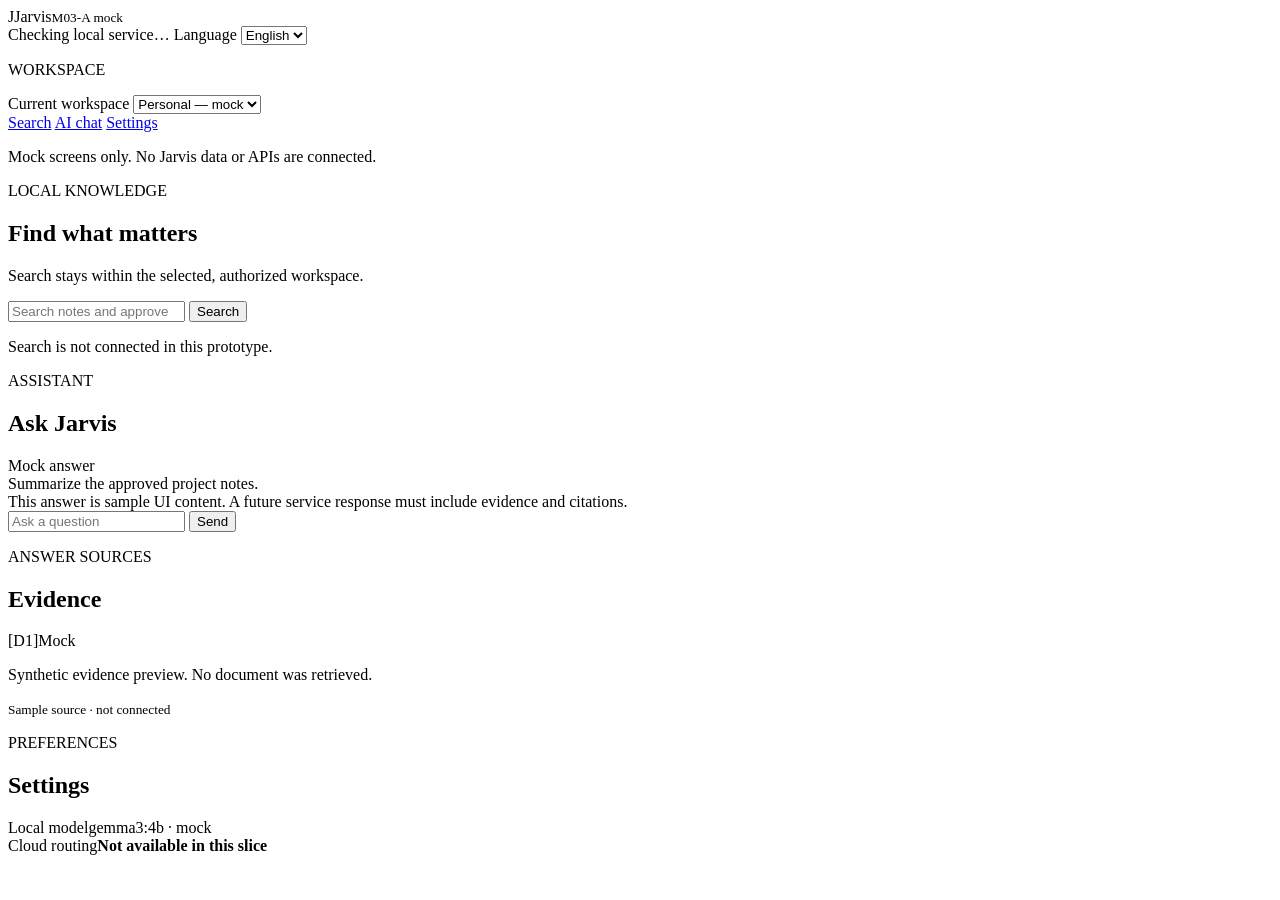
==== prototypes/m03_a/index.html @ 7a59f7ce "Add M03-A desktop foundation spike and acceptance plan" ====
<!doctype html>
<html lang="en" dir="ltr">
<head>
  <meta charset="utf-8">
  <meta name="viewport" content="width=device-width, initial-scale=1">
  <title>Jarvis — M03-A mock prototype</title>
  <link rel="stylesheet" href="/app.css">
  <script src="/app.js" defer></script>
</head>
<body>
  <header class="topbar">
    <div class="brand"><span class="brand-mark">J</span><span>Jarvis</span><small>M03-A mock</small></div>
    <div class="top-actions">
      <span id="health" class="health" role="status" data-en="Checking local service…" data-ar="جارٍ فحص الخدمة المحلية…">Checking local service…</span>
      <label class="language-label" for="language" data-en="Language" data-ar="اللغة">Language</label>
      <select id="language" aria-label="Language">
        <option value="en">English</option>
        <option value="ar">العربية</option>
      </select>
    </div>
  </header>

  <main class="layout">
    <aside class="sidebar">
      <p class="eyebrow" data-en="WORKSPACE" data-ar="مساحة العمل">WORKSPACE</p>
      <label for="workspace" data-en="Current workspace" data-ar="مساحة العمل الحالية">Current workspace</label>
      <select id="workspace">
        <option data-en="Personal — mock" data-ar="شخصي — تجريبي">Personal — mock</option>
        <option data-en="Project — mock" data-ar="مشروع — تجريبي">Project — mock</option>
      </select>
      <nav aria-label="Main navigation">
        <a class="selected" href="#search" data-en="Search" data-ar="بحث">Search</a>
        <a href="#chat" data-en="AI chat" data-ar="محادثة ذكية">AI chat</a>
        <a href="#settings" data-en="Settings" data-ar="الإعدادات">Settings</a>
      </nav>
      <p class="mock-note" data-en="Mock screens only. No Jarvis data or APIs are connected." data-ar="واجهات تجريبية فقط. لا توجد بيانات أو واجهات Jarvis متصلة.">Mock screens only. No Jarvis data or APIs are connected.</p>
    </aside>

    <div class="content">
      <section id="search" class="panel hero">
        <p class="eyebrow" data-en="LOCAL KNOWLEDGE" data-ar="المعرفة المحلية">LOCAL KNOWLEDGE</p>
        <h1 data-en="Find what matters" data-ar="اعثر على ما يهمك">Find what matters</h1>
        <p class="muted" data-en="Search stays within the selected, authorized workspace." data-ar="يبقى البحث ضمن مساحة العمل المحددة والمصرح بها.">Search stays within the selected, authorized workspace.</p>
        <form id="search-form" class="search-row">
          <input id="search-query" type="search" autocomplete="off" data-en-placeholder="Search notes and approved sources" data-ar-placeholder="ابحث في الملاحظات والمصادر المعتمدة" placeholder="Search notes and approved sources">
          <button type="submit" data-en="Search" data-ar="بحث">Search</button>
        </form>
        <p id="mock-message" class="mock-message" aria-live="polite" data-en="Search is not connected in this prototype." data-ar="البحث غير متصل في هذا النموذج التجريبي.">Search is not connected in this prototype.</p>
      </section>

      <div class="columns">
        <section id="chat" class="panel">
          <div class="section-heading">
            <div><p class="eyebrow" data-en="ASSISTANT" data-ar="المساعد">ASSISTANT</p><h2 data-en="Ask Jarvis" data-ar="اسأل جارفس">Ask Jarvis</h2></div>
            <span class="badge" data-en="Mock answer" data-ar="إجابة تجريبية">Mock answer</span>
          </div>
          <div class="chat-bubble user" data-en="Summarize the approved project notes." data-ar="لخّص ملاحظات المشروع المعتمدة.">Summarize the approved project notes.</div>
          <div class="chat-bubble assistant" data-en="This answer is sample UI content. A future service response must include evidence and citations." data-ar="هذا محتوى تجريبي للواجهة. يجب أن تتضمن استجابة الخدمة مستقبلاً الأدلة والاستشهادات.">This answer is sample UI content. A future service response must include evidence and citations.</div>
          <form id="chat-form" class="chat-row">
            <input id="chat-query" type="text" autocomplete="off" data-en-placeholder="Ask a question" data-ar-placeholder="اكتب سؤالاً" placeholder="Ask a question">
            <button type="submit" aria-label="Send" data-en="Send" data-ar="إرسال">Send</button>
          </form>
        </section>

        <section class="panel evidence">
          <p class="eyebrow" data-en="ANSWER SOURCES" data-ar="مصادر الإجابة">ANSWER SOURCES</p>
          <h2 data-en="Evidence" data-ar="الأدلة">Evidence</h2>
          <article class="citation-card">
            <div class="citation-heading"><span class="citation">[D1]</span><span class="badge mock-badge" data-en="Mock" data-ar="تجريبي">Mock</span></div>
            <p data-en="Synthetic evidence preview. No document was retrieved." data-ar="معاينة دليل اصطناعي. لم يتم استرجاع أي مستند.">Synthetic evidence preview. No document was retrieved.</p>
            <small data-en="Sample source · not connected" data-ar="مصدر تجريبي · غير متصل">Sample source · not connected</small>
          </article>
        </section>
      </div>

      <section id="settings" class="panel settings">
        <div><p class="eyebrow" data-en="PREFERENCES" data-ar="التفضيلات">PREFERENCES</p><h2 data-en="Settings" data-ar="الإعدادات">Settings</h2></div>
        <div class="setting-row"><span data-en="Local model" data-ar="النموذج المحلي">Local model</span><span class="badge" data-en="gemma3:4b · mock" data-ar="gemma3:4b · تجريبي">gemma3:4b · mock</span></div>
        <div class="setting-row"><span data-en="Cloud routing" data-ar="التوجيه السحابي">Cloud routing</span><strong data-en="Not available in this slice" data-ar="غير متاح في هذه المرحلة">Not available in this slice</strong></div>
      </section>
    </div>
  </main>
</body>
</html>
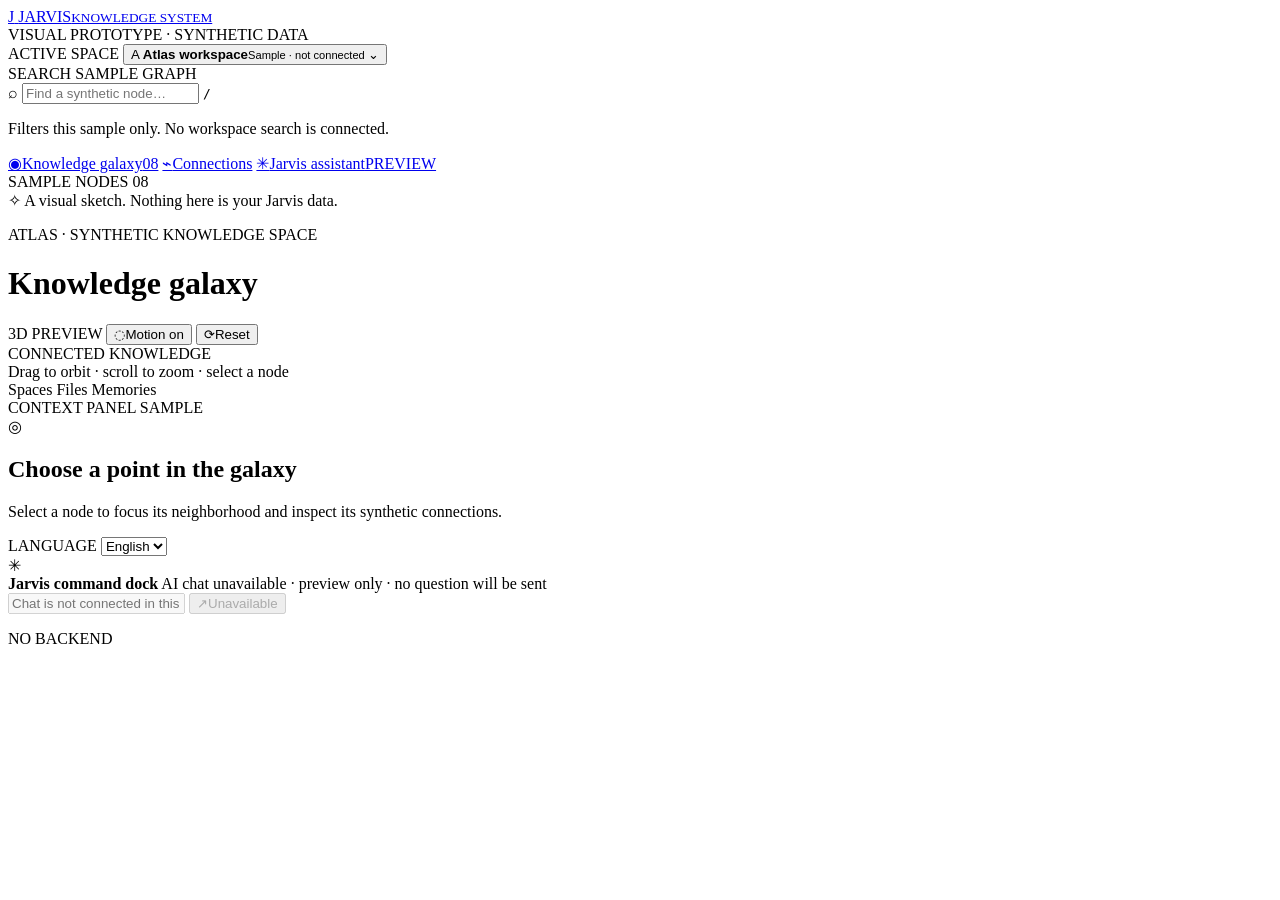
==== commit 7191bf89: "Revise M03-A prototype as a synthetic knowledge galaxy" ====
--- a/prototypes/m03_a/index.html
+++ b/prototypes/m03_a/index.html
@@ -3,82 +3,131 @@
 <head>
   <meta charset="utf-8">
   <meta name="viewport" content="width=device-width, initial-scale=1">
-  <title>Jarvis — M03-A mock prototype</title>
+  <meta name="theme-color" content="#080d16">
+  <title>Jarvis — Knowledge Galaxy Prototype</title>
   <link rel="stylesheet" href="/app.css">
-  <script src="/app.js" defer></script>
+  <script type="module" src="/app.js"></script>
 </head>
 <body>
-  <header class="topbar">
-    <div class="brand"><span class="brand-mark">J</span><span>Jarvis</span><small>M03-A mock</small></div>
-    <div class="top-actions">
-      <span id="health" class="health" role="status" data-en="Checking local service…" data-ar="جارٍ فحص الخدمة المحلية…">Checking local service…</span>
-      <label class="language-label" for="language" data-en="Language" data-ar="اللغة">Language</label>
-      <select id="language" aria-label="Language">
-        <option value="en">English</option>
-        <option value="ar">العربية</option>
-      </select>
-    </div>
-  </header>
+  <div id="app-shell" class="app-shell">
+    <aside class="sidebar" aria-label="Knowledge navigation">
+      <a class="brand" href="#galaxy" aria-label="Jarvis prototype home">
+        <span class="brand-mark" aria-hidden="true"><span>J</span></span>
+        <span class="brand-name">JARVIS<small>KNOWLEDGE SYSTEM</small></span>
+      </a>
 
-  <main class="layout">
-    <aside class="sidebar">
-      <p class="eyebrow" data-en="WORKSPACE" data-ar="مساحة العمل">WORKSPACE</p>
-      <label for="workspace" data-en="Current workspace" data-ar="مساحة العمل الحالية">Current workspace</label>
-      <select id="workspace">
-        <option data-en="Personal — mock" data-ar="شخصي — تجريبي">Personal — mock</option>
-        <option data-en="Project — mock" data-ar="مشروع — تجريبي">Project — mock</option>
-      </select>
-      <nav aria-label="Main navigation">
-        <a class="selected" href="#search" data-en="Search" data-ar="بحث">Search</a>
-        <a href="#chat" data-en="AI chat" data-ar="محادثة ذكية">AI chat</a>
-        <a href="#settings" data-en="Settings" data-ar="الإعدادات">Settings</a>
+      <div class="prototype-badge"><span class="status-dot"></span><span data-en="VISUAL PROTOTYPE · SYNTHETIC DATA" data-ar="نموذج بصري · بيانات اصطناعية">VISUAL PROTOTYPE · SYNTHETIC DATA</span></div>
+
+      <div class="space-picker">
+        <span class="eyebrow" data-en="ACTIVE SPACE" data-ar="المساحة النشطة">ACTIVE SPACE</span>
+        <button class="space-button" type="button" aria-label="Synthetic Atlas workspace">
+          <span class="space-avatar">A</span>
+          <span class="space-copy"><strong data-en="Atlas workspace" data-ar="مساحة أطلس">Atlas workspace</strong><small data-en="Sample · not connected" data-ar="عينة · غير متصلة">Sample · not connected</small></span>
+          <span class="chevron" aria-hidden="true">⌄</span>
+        </button>
+      </div>
+
+      <label class="eyebrow search-label" for="graph-search" data-en="SEARCH SAMPLE GRAPH" data-ar="ابحث في الرسم التجريبي">SEARCH SAMPLE GRAPH</label>
+      <div class="search-box">
+        <span aria-hidden="true">⌕</span>
+        <input id="graph-search" type="search" autocomplete="off" spellcheck="false"
+               placeholder="Find a synthetic node…" data-en-placeholder="Find a synthetic node…" data-ar-placeholder="ابحث عن عقدة اصطناعية…"
+               aria-describedby="search-hint">
+        <kbd>/</kbd>
+      </div>
+      <p id="search-hint" class="hint" data-en="Filters this sample only. No workspace search is connected." data-ar="يصفّي هذه العينة فقط. بحث مساحات العمل غير متصل.">Filters this sample only. No workspace search is connected.</p>
+
+      <nav class="primary-nav" aria-label="Prototype navigation">
+        <a class="nav-item active" href="#galaxy"><span class="nav-icon" aria-hidden="true">◉</span><span data-en="Knowledge galaxy" data-ar="مجرة المعرفة">Knowledge galaxy</span><span class="nav-count">08</span></a>
+        <a class="nav-item" href="#node-list"><span class="nav-icon" aria-hidden="true">⌁</span><span data-en="Connections" data-ar="الروابط">Connections</span></a>
+        <a class="nav-item" href="#command-dock"><span class="nav-icon" aria-hidden="true">✳</span><span data-en="Jarvis assistant" data-ar="مساعد جارفس">Jarvis assistant</span><span class="offline-mark" data-en="PREVIEW" data-ar="معاينة">PREVIEW</span></a>
       </nav>
-      <p class="mock-note" data-en="Mock screens only. No Jarvis data or APIs are connected." data-ar="واجهات تجريبية فقط. لا توجد بيانات أو واجهات Jarvis متصلة.">Mock screens only. No Jarvis data or APIs are connected.</p>
+
+      <div class="node-list-heading">
+        <span class="eyebrow" data-en="SAMPLE NODES" data-ar="عقد العينة">SAMPLE NODES</span>
+        <span id="node-count" class="count-pill">08</span>
+      </div>
+      <div id="node-list" class="node-list" role="list" aria-label="Synthetic knowledge nodes"></div>
+      <p id="empty-search" class="empty-search" hidden data-en="No sample nodes match." data-ar="لا توجد عقد عينة مطابقة.">No sample nodes match.</p>
+
+      <div class="sidebar-footer">
+        <span class="footer-orbit" aria-hidden="true">✧</span>
+        <span data-en="A visual sketch. Nothing here is your Jarvis data." data-ar="تصور بصري. لا توجد هنا بيانات جارفس الخاصة بك.">A visual sketch. Nothing here is your Jarvis data.</span>
+      </div>
     </aside>
 
-    <div class="content">
-      <section id="search" class="panel hero">
-        <p class="eyebrow" data-en="LOCAL KNOWLEDGE" data-ar="المعرفة المحلية">LOCAL KNOWLEDGE</p>
-        <h1 data-en="Find what matters" data-ar="اعثر على ما يهمك">Find what matters</h1>
-        <p class="muted" data-en="Search stays within the selected, authorized workspace." data-ar="يبقى البحث ضمن مساحة العمل المحددة والمصرح بها.">Search stays within the selected, authorized workspace.</p>
-        <form id="search-form" class="search-row">
-          <input id="search-query" type="search" autocomplete="off" data-en-placeholder="Search notes and approved sources" data-ar-placeholder="ابحث في الملاحظات والمصادر المعتمدة" placeholder="Search notes and approved sources">
-          <button type="submit" data-en="Search" data-ar="بحث">Search</button>
-        </form>
-        <p id="mock-message" class="mock-message" aria-live="polite" data-en="Search is not connected in this prototype." data-ar="البحث غير متصل في هذا النموذج التجريبي.">Search is not connected in this prototype.</p>
-      </section>
-
-      <div class="columns">
-        <section id="chat" class="panel">
-          <div class="section-heading">
-            <div><p class="eyebrow" data-en="ASSISTANT" data-ar="المساعد">ASSISTANT</p><h2 data-en="Ask Jarvis" data-ar="اسأل جارفس">Ask Jarvis</h2></div>
-            <span class="badge" data-en="Mock answer" data-ar="إجابة تجريبية">Mock answer</span>
-          </div>
-          <div class="chat-bubble user" data-en="Summarize the approved project notes." data-ar="لخّص ملاحظات المشروع المعتمدة.">Summarize the approved project notes.</div>
-          <div class="chat-bubble assistant" data-en="This answer is sample UI content. A future service response must include evidence and citations." data-ar="هذا محتوى تجريبي للواجهة. يجب أن تتضمن استجابة الخدمة مستقبلاً الأدلة والاستشهادات.">This answer is sample UI content. A future service response must include evidence and citations.</div>
-          <form id="chat-form" class="chat-row">
-            <input id="chat-query" type="text" autocomplete="off" data-en-placeholder="Ask a question" data-ar-placeholder="اكتب سؤالاً" placeholder="Ask a question">
-            <button type="submit" aria-label="Send" data-en="Send" data-ar="إرسال">Send</button>
-          </form>
-        </section>
-
-        <section class="panel evidence">
-          <p class="eyebrow" data-en="ANSWER SOURCES" data-ar="مصادر الإجابة">ANSWER SOURCES</p>
-          <h2 data-en="Evidence" data-ar="الأدلة">Evidence</h2>
-          <article class="citation-card">
-            <div class="citation-heading"><span class="citation">[D1]</span><span class="badge mock-badge" data-en="Mock" data-ar="تجريبي">Mock</span></div>
-            <p data-en="Synthetic evidence preview. No document was retrieved." data-ar="معاينة دليل اصطناعي. لم يتم استرجاع أي مستند.">Synthetic evidence preview. No document was retrieved.</p>
-            <small data-en="Sample source · not connected" data-ar="مصدر تجريبي · غير متصل">Sample source · not connected</small>
-          </article>
-        </section>
+    <main id="galaxy" class="galaxy-area">
+      <div class="galaxy-topline">
+        <div>
+          <p class="eyebrow" data-en="ATLAS · SYNTHETIC KNOWLEDGE SPACE" data-ar="أطلس · مساحة معرفة اصطناعية">ATLAS · SYNTHETIC KNOWLEDGE SPACE</p>
+          <h1 data-en="Knowledge galaxy" data-ar="مجرة المعرفة">Knowledge galaxy</h1>
+        </div>
+        <div class="view-controls">
+          <span id="render-status" class="render-status"><i></i><span data-en="3D PREVIEW" data-ar="معاينة ثلاثية الأبعاد">3D PREVIEW</span></span>
+          <button id="motion-toggle" class="icon-button" type="button" aria-pressed="true" title="Reduce motion" data-en-title="Reduce motion" data-ar-title="تقليل الحركة">
+            <span aria-hidden="true">◌</span><span id="motion-label" data-en="Motion on" data-ar="الحركة مفعّلة">Motion on</span>
+          </button>
+          <button id="reset-view" class="icon-button" type="button" data-en-title="Reset galaxy view" data-ar-title="إعادة ضبط عرض المجرة">
+            <span aria-hidden="true">⟳</span><span data-en="Reset" data-ar="إعادة ضبط">Reset</span>
+          </button>
+        </div>
       </div>
 
-      <section id="settings" class="panel settings">
-        <div><p class="eyebrow" data-en="PREFERENCES" data-ar="التفضيلات">PREFERENCES</p><h2 data-en="Settings" data-ar="الإعدادات">Settings</h2></div>
-        <div class="setting-row"><span data-en="Local model" data-ar="النموذج المحلي">Local model</span><span class="badge" data-en="gemma3:4b · mock" data-ar="gemma3:4b · تجريبي">gemma3:4b · mock</span></div>
-        <div class="setting-row"><span data-en="Cloud routing" data-ar="التوجيه السحابي">Cloud routing</span><strong data-en="Not available in this slice" data-ar="غير متاح في هذه المرحلة">Not available in this slice</strong></div>
-      </section>
-    </div>
-  </main>
+      <div class="galaxy-stage" aria-label="Interactive synthetic knowledge galaxy">
+        <div class="stage-vignette" aria-hidden="true"></div>
+        <div class="stage-label"><span class="stage-pulse"></span><span data-en="CONNECTED KNOWLEDGE" data-ar="معرفة مترابطة">CONNECTED KNOWLEDGE</span></div>
+        <div class="stage-instructions" data-en="Drag to orbit · scroll to zoom · select a node" data-ar="اسحب للدوران · مرّر للتكبير · اختر عقدة">Drag to orbit · scroll to zoom · select a node</div>
+        <div id="galaxy-canvas" class="galaxy-canvas" aria-hidden="true"></div>
+        <div id="fallback-graph" class="fallback-graph" hidden aria-label="Two-dimensional sample graph"></div>
+        <div class="legend" aria-label="Node types">
+          <span><i class="legend-dot project-dot"></i><span data-en="Spaces" data-ar="المساحات">Spaces</span></span>
+          <span><i class="legend-dot file-dot"></i><span data-en="Files" data-ar="الملفات">Files</span></span>
+          <span><i class="legend-dot memory-dot"></i><span data-en="Memories" data-ar="الذكريات">Memories</span></span>
+        </div>
+      </div>
+    </main>
+
+    <aside id="details-panel" class="details-panel" aria-label="Selected node details">
+      <div class="details-header">
+        <span class="eyebrow" data-en="CONTEXT PANEL" data-ar="لوحة السياق">CONTEXT PANEL</span>
+        <span class="synthetic-stamp" data-en="SAMPLE" data-ar="عينة">SAMPLE</span>
+      </div>
+      <div id="selection-empty" class="selection-empty">
+        <span class="empty-orbit" aria-hidden="true">◎</span>
+        <h2 data-en="Choose a point in the galaxy" data-ar="اختر نقطة من المجرة">Choose a point in the galaxy</h2>
+        <p data-en="Select a node to focus its neighborhood and inspect its synthetic connections." data-ar="اختر عقدة للتركيز على محيطها واستعراض روابطها الاصطناعية.">Select a node to focus its neighborhood and inspect its synthetic connections.</p>
+      </div>
+      <div id="node-details" class="node-details" hidden>
+        <div id="detail-glyph" class="detail-glyph" aria-hidden="true">✦</div>
+        <span id="detail-type" class="detail-type"></span>
+        <h2 id="detail-title"></h2>
+        <p id="detail-description" class="detail-description"></p>
+        <div class="detail-divider"></div>
+        <div class="detail-row"><span data-en="SOURCE" data-ar="المصدر">SOURCE</span><strong id="detail-source"></strong></div>
+        <div class="detail-row"><span data-en="STATE" data-ar="الحالة">STATE</span><strong data-en="Synthetic preview" data-ar="معاينة اصطناعية">Synthetic preview</strong></div>
+        <div class="connection-heading"><span class="eyebrow" data-en="CONNECTED TO" data-ar="مرتبط بـ">CONNECTED TO</span><span id="connection-count" class="count-pill">00</span></div>
+        <div id="connection-list" class="connection-list"></div>
+        <p class="details-disclaimer" data-en="Connections and descriptions are fictional sample content." data-ar="الروابط والأوصاف محتوى تجريبي خيالي.">Connections and descriptions are fictional sample content.</p>
+      </div>
+      <div class="language-control">
+        <label class="eyebrow" for="language" data-en="LANGUAGE" data-ar="اللغة">LANGUAGE</label>
+        <select id="language" aria-label="Language">
+          <option value="en">English</option>
+          <option value="ar">العربية</option>
+        </select>
+      </div>
+    </aside>
+
+    <section id="command-dock" class="command-dock" aria-label="Jarvis command dock">
+      <div class="dock-emblem" aria-hidden="true"><span>✳</span></div>
+      <div class="dock-copy">
+        <strong data-en="Jarvis command dock" data-ar="لوحة أوامر جارفس">Jarvis command dock</strong>
+        <span class="unavailable-note"><i></i><span data-en="AI chat unavailable · preview only · no question will be sent" data-ar="محادثة الذكاء الاصطناعي غير متاحة · معاينة فقط · لن يُرسل أي سؤال">AI chat unavailable · preview only · no question will be sent</span></span>
+      </div>
+      <input type="text" disabled aria-label="AI chat unavailable" data-en-placeholder="Chat is not connected in this prototype" data-ar-placeholder="المحادثة غير متصلة في هذا النموذج" placeholder="Chat is not connected in this prototype">
+      <button type="button" class="unavailable-button" disabled><span aria-hidden="true">↗</span><span data-en="Unavailable" data-ar="غير متاح">Unavailable</span></button>
+      <p class="dock-badge" data-en="NO BACKEND" data-ar="لا توجد خدمة خلفية">NO BACKEND</p>
+    </section>
+  </div>
 </body>
 </html>
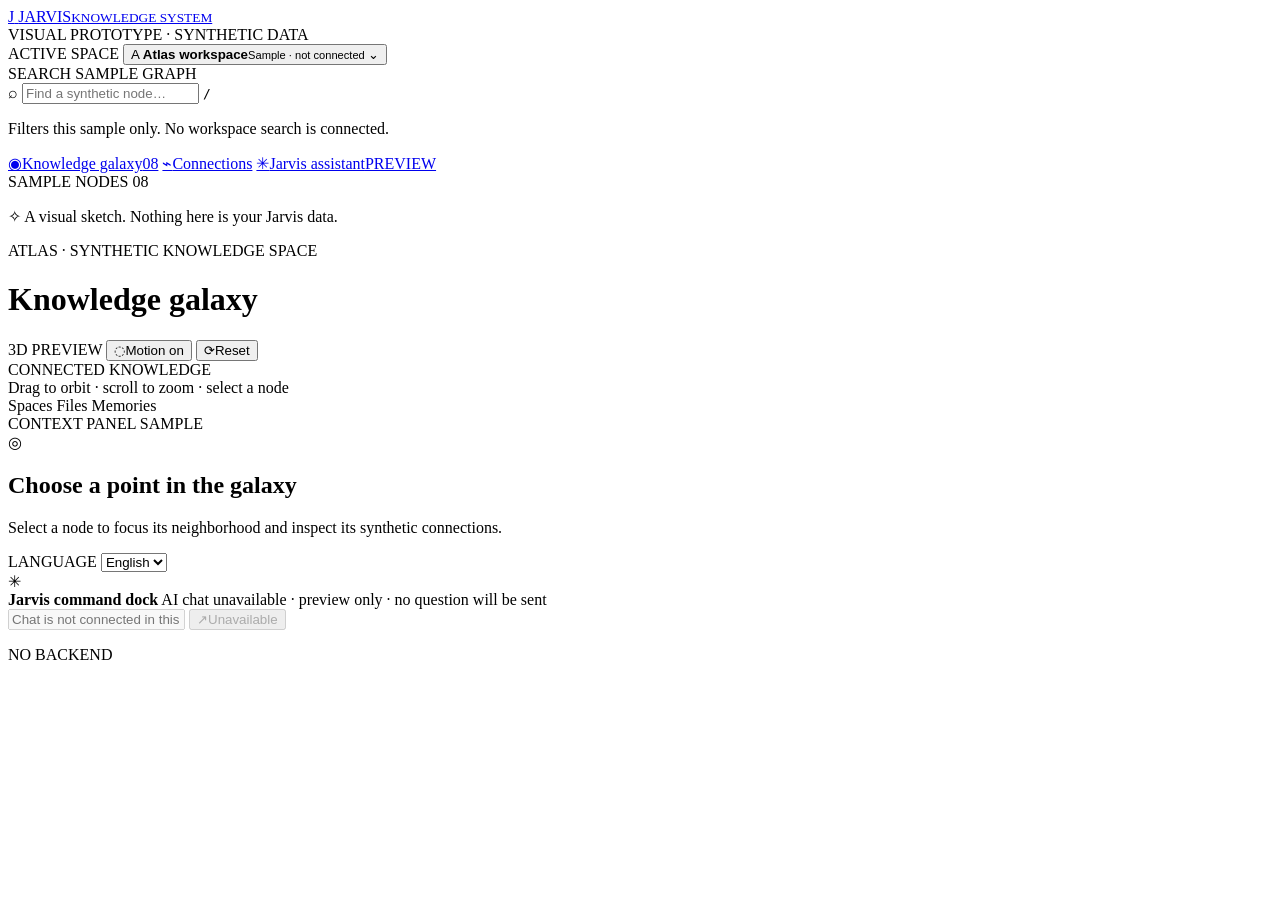
==== commit 40298e3a: "Fix reduced-motion redraw and narrow viewport accessibility" ====
--- a/prototypes/m03_a/index.html
+++ b/prototypes/m03_a/index.html
@@ -47,7 +47,7 @@
         <span class="eyebrow" data-en="SAMPLE NODES" data-ar="عقد العينة">SAMPLE NODES</span>
         <span id="node-count" class="count-pill">08</span>
       </div>
-      <div id="node-list" class="node-list" role="list" aria-label="Synthetic knowledge nodes"></div>
+      <ul id="node-list" class="node-list" aria-label="Select a synthetic knowledge node"></ul>
       <p id="empty-search" class="empty-search" hidden data-en="No sample nodes match." data-ar="لا توجد عقد عينة مطابقة.">No sample nodes match.</p>
 
       <div class="sidebar-footer">
@@ -77,7 +77,7 @@
         <div class="stage-vignette" aria-hidden="true"></div>
         <div class="stage-label"><span class="stage-pulse"></span><span data-en="CONNECTED KNOWLEDGE" data-ar="معرفة مترابطة">CONNECTED KNOWLEDGE</span></div>
         <div class="stage-instructions" data-en="Drag to orbit · scroll to zoom · select a node" data-ar="اسحب للدوران · مرّر للتكبير · اختر عقدة">Drag to orbit · scroll to zoom · select a node</div>
-        <div id="galaxy-canvas" class="galaxy-canvas" aria-hidden="true"></div>
+        <div id="galaxy-canvas" class="galaxy-canvas" role="img" aria-label="Interactive synthetic knowledge galaxy. Select nodes from the sample node list."></div>
         <div id="fallback-graph" class="fallback-graph" hidden aria-label="Two-dimensional sample graph"></div>
         <div class="legend" aria-label="Node types">
           <span><i class="legend-dot project-dot"></i><span data-en="Spaces" data-ar="المساحات">Spaces</span></span>
